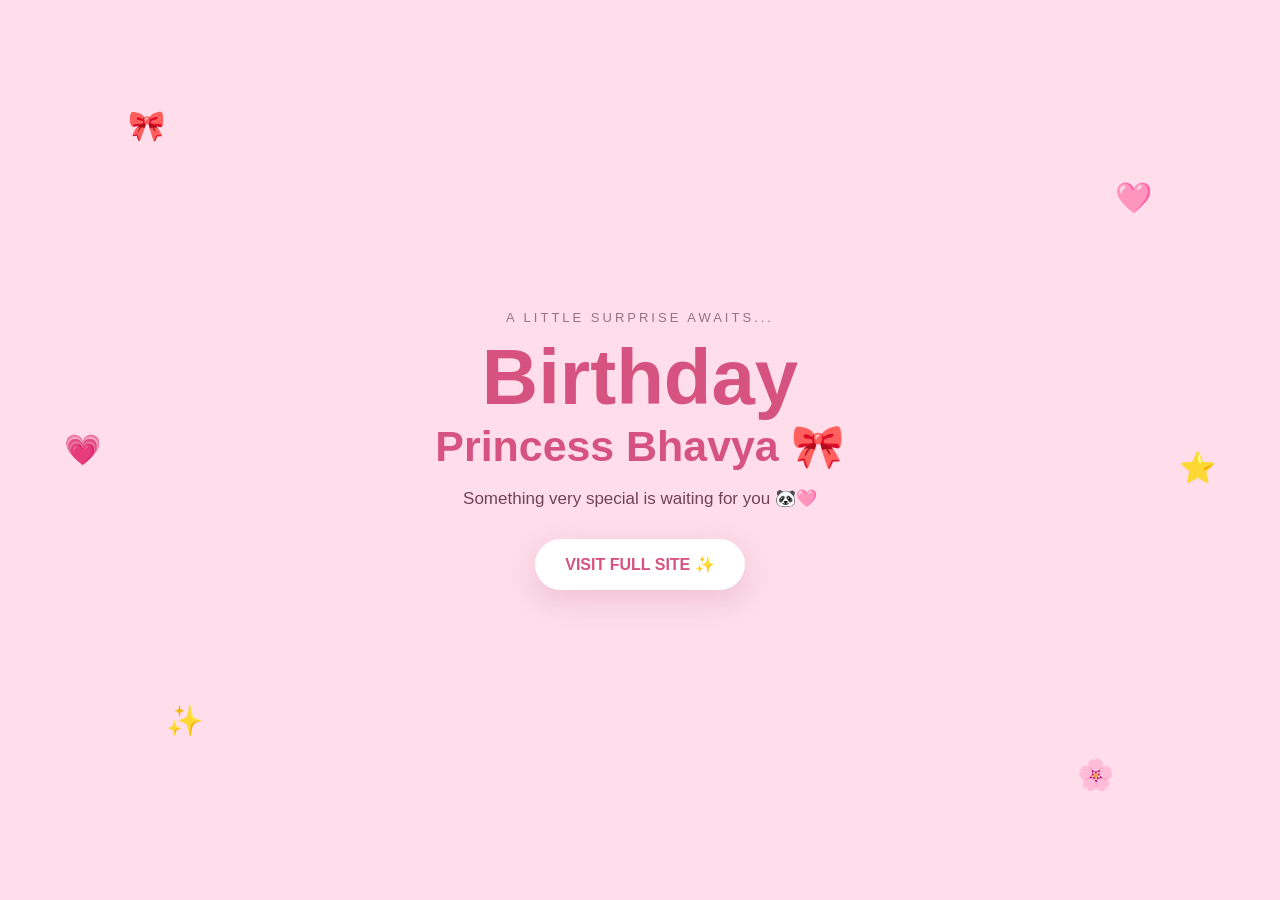
==== Index.html @ 4925a63b "Create Index.html" ====
<!DOCTYPE html>
<html lang="en">
<head>
<meta charset="UTF-8">
<meta name="viewport" content="width=device-width, initial-scale=1.0">
<title>Bhavya Sharma 🎀</title>
<style>
*{box-sizing:border-box;margin:0;padding:0}
body{font-family:Arial,sans-serif;background:#fff0f6;color:#704357;overflow-x:hidden}
button{border:0;cursor:pointer;font-family:inherit;font-weight:bold}
.screen{min-height:100vh;display:flex;align-items:center;justify-content:center;text-align:center;padding:25px}
#home{position:relative;overflow:hidden;background:#ffddea}
.home-content{position:relative;z-index:2}
.small{font-size:13px;letter-spacing:3px;opacity:.7;margin-bottom:15px}
h1{color:#d65380;font-size:clamp(48px,13vw,78px);line-height:.95}
.name{display:block;font-size:.55em;margin-top:12px}
.subtitle{margin:22px 0 30px;font-size:17px}
.main-btn{background:white;color:#d65380;padding:16px 30px;border-radius:50px;font-size:16px;box-shadow:0 10px 30px rgba(160,70,105,.18)}
.decor{position:absolute;font-size:30px;animation:float 4s ease-in-out infinite}
.d1{top:12%;left:10%}.d2{top:20%;right:10%;animation-delay:1s}.d3{bottom:18%;left:13%;animation-delay:2s}
.d4{bottom:12%;right:13%;animation-delay:.5s}.d5{top:48%;left:5%;animation-delay:1.5s}.d6{top:50%;right:5%;animation-delay:2.5s}

#journey{display:none;position:fixed;inset:0;z-index:10;background:#ffddea;text-align:center;overflow:hidden}
.journey-title{margin-top:18vh;color:#c64e77;font-size:21px}
.path{position:absolute;left:8%;right:8%;bottom:30%;height:5px;background:white;border-radius:10px}
.panda{position:absolute;left:-100px;bottom:calc(30% - 35px);font-size:72px;animation:walk 4s linear forwards}
.journey-text{position:absolute;bottom:17%;width:100%;opacity:.7}

#countdown{display:none;position:fixed;inset:0;z-index:20;background:linear-gradient(145deg,#ffe9f1,#ffd1e2)}
.count-box{width:min(440px,100%);text-align:center}
.count-panda{font-size:65px;animation:bounce 1.5s infinite}
.count-box h2{color:#d0527d;margin:15px 0 10px;font-size:28px}
.count-box p{line-height:1.6;font-size:14px}
.timer{display:grid;grid-template-columns:repeat(4,1fr);gap:7px;margin:25px 0}
.time{background:white;border-radius:17px;padding:14px 3px}
.number{display:block;color:#c64e77;font-size:25px;font-weight:bold}
.label{font-size:9px;opacity:.6}

#site{display:none;background:#fff0f6;min-height:100vh}
.hero{min-height:100vh;padding:30px;display:flex;flex-direction:column;align-items:center;justify-content:center;text-align:center}
.hero-panda{font-size:85px;animation:bounce 1.7s infinite}
.hero h2{color:#d0527d;font-size:clamp(42px,12vw,72px);line-height:1;margin:20px 0}
.hero h2 span{color:#b93f6c}
.hero p{max-width:480px;line-height:1.7;font-size:17px}
.badge{margin-top:25px;background:white;color:#c64e77;padding:12px 22px;border-radius:30px;font-weight:bold}
.section{padding:70px 20px;text-align:center}
.card{max-width:600px;margin:auto;background:white;padding:35px 25px;border-radius:30px;box-shadow:0 15px 40px rgba(160,70,105,.12)}
.card h3,.section-title{color:#d0527d;font-size:28px;margin-bottom:20px}
.card p{line-height:1.9}

.photos{max-width:900px;margin:30px auto;display:grid;grid-template-columns:repeat(3,1fr);gap:15px}
.photo{background:white;padding:10px;border-radius:20px;box-shadow:0 8px 25px rgba(160,70,105,.08)}
.photo img{width:100%;height:240px;object-fit:cover;border-radius:14px;display:block}
.photo p{padding:12px 5px 5px}

.cake{width:190px;height:150px;margin:45px auto 25px;position:relative}
.cake-bottom,.cake-middle,.cake-top{position:absolute;left:50%;transform:translateX(-50%);border-radius:12px}
.cake-bottom{width:190px;height:60px;bottom:0;background:#e889a8}
.cake-middle{width:155px;height:50px;bottom:50px;background:#f3abc0}
.cake-top{width:125px;height:42px;bottom:92px;background:#ffd0df}
.candle{position:absolute;bottom:132px;width:11px;height:35px;background:white;z-index:2}
.candle1{left:75px}.candle2{left:105px}
.flame{position:absolute;top:-23px;left:-5px}
.wish-btn{background:#d0527d;color:white;padding:13px 24px;border-radius:30px}
#wish{margin-top:15px;color:#c64e77}

.gift{font-size:100px;margin:25px 0;animation:giftFloat 2s infinite ease-in-out}
.gift-btn{background:#d0527d;color:white;padding:16px 28px;border-radius:40px;font-size:16px}
#letter{display:none;max-width:620px;margin:35px auto 0;background:white;padding:35px 25px;border-radius:30px;box-shadow:0 20px 50px rgba(160,70,105,.15);text-align:left;animation:reveal .7s ease}
.letter-icon{text-align:center;font-size:60px}
#letter h3{text-align:center;color:#d0527d;font-size:28px;margin:15px 0 25px}
#letter p{line-height:1.9;font-size:16px}
.signature{margin-top:25px;text-align:right;color:#c64e77;line-height:1.7}
footer{padding:35px 20px;background:#ffd7e5;text-align:center;line-height:1.8}

@keyframes float{0%,100%{transform:translateY(0)}50%{transform:translateY(-17px)}}
@keyframes walk{from{left:-100px}to{left:calc(100% - 90px)}}
@keyframes bounce{0%,100%{transform:translateY(0)}50%{transform:translateY(-12px)}}
@keyframes giftFloat{0%,100%{transform:translateY(0)}50%{transform:translateY(-12px)}}
@keyframes reveal{from{opacity:0;transform:translateY(25px) scale(.96)}to{opacity:1;transform:translateY(0) scale(1)}}
@media(max-width:600px){
.photos{grid-template-columns:1fr;max-width:360px}
.photo img{height:280px}
.timer{gap:4px}
.number{font-size:21px}
}
</style>
</head>
<body>

<section id="home" class="screen">
<div class="decor d1">🎀</div><div class="decor d2">🩷</div><div class="decor d3">✨</div>
<div class="decor d4">🌸</div><div class="decor d5">💗</div><div class="decor d6">⭐</div>
<div class="home-content">
<div class="small">A LITTLE SURPRISE AWAITS...</div>
<h1>Birthday<span class="name">Princess Bhavya 🎀</span></h1>
<div class="subtitle">Something very special is waiting for you 🐼🩷</div>
<button class="main-btn" onclick="startJourney()">VISIT FULL SITE ✨</button>
</div>
</section>

<section id="journey">
<div class="journey-title">🐼 Wait... the panda is taking you there! 🎀</div>
<div class="path"></div><div class="panda">🐼</div>
<div class="journey-text">Follow the little panda... ✨</div>
</section>

<section id="countdown" class="screen">
<div class="count-box">
<div class="count-panda">🐼🎀</div>
<h2>Bhavya's Special Day Is Coming! 🎂</h2>
<p>The birthday surprise unlocks on<br><b>15 August 2026 • 12:00 AM IST</b></p>
<div class="timer">
<div class="time"><span class="number" id="days">00</span><span class="label">DAYS</span></div>
<div class="time"><span class="number" id="hours">00</span><span class="label">HOURS</span></div>
<div class="time"><span class="number" id="minutes">00</span><span class="label">MINUTES</span></div>
<div class="time"><span class="number" id="seconds">00</span><span class="label">SECONDS</span></div>
</div>
</div>
</section>

<section id="site">
<div class="hero">
<div class="hero-panda">🐼🎀</div>
<div class="small">WELCOME TO A VERY SPECIAL DAY ✨</div>
<h2>Happy 2nd<br>Birthday <span>Bhavya!</span> 🎂</h2>
<p>Two tiny years of smiles, giggles, mischief and endless happiness. 🩷</p>
<div class="badge">🎀 15 AUGUST 2026 🎀</div>
</div>

<div class="section">
<div class="card">
<h3>For Our Little Princess 🩷</h3>
<p>Dear Bhavya,<br><br>
You may be only two years old, but you've already filled so many hearts with happiness.
<br><br>Keep smiling, keep laughing, and keep being the adorable little Bhavya that everyone loves. 🥹🎀
<br><br>Lots and lots of love,<br><b>Mama ❤️</b></p>
</div>
</div>

<div class="section">
<div class="small">LITTLE MOMENTS, BIG MEMORIES</div>
<h3 class="section-title">Bhavya's Memories 📸</h3>
<div class="photos">

<div class="photo">
<img src="[data-uri]
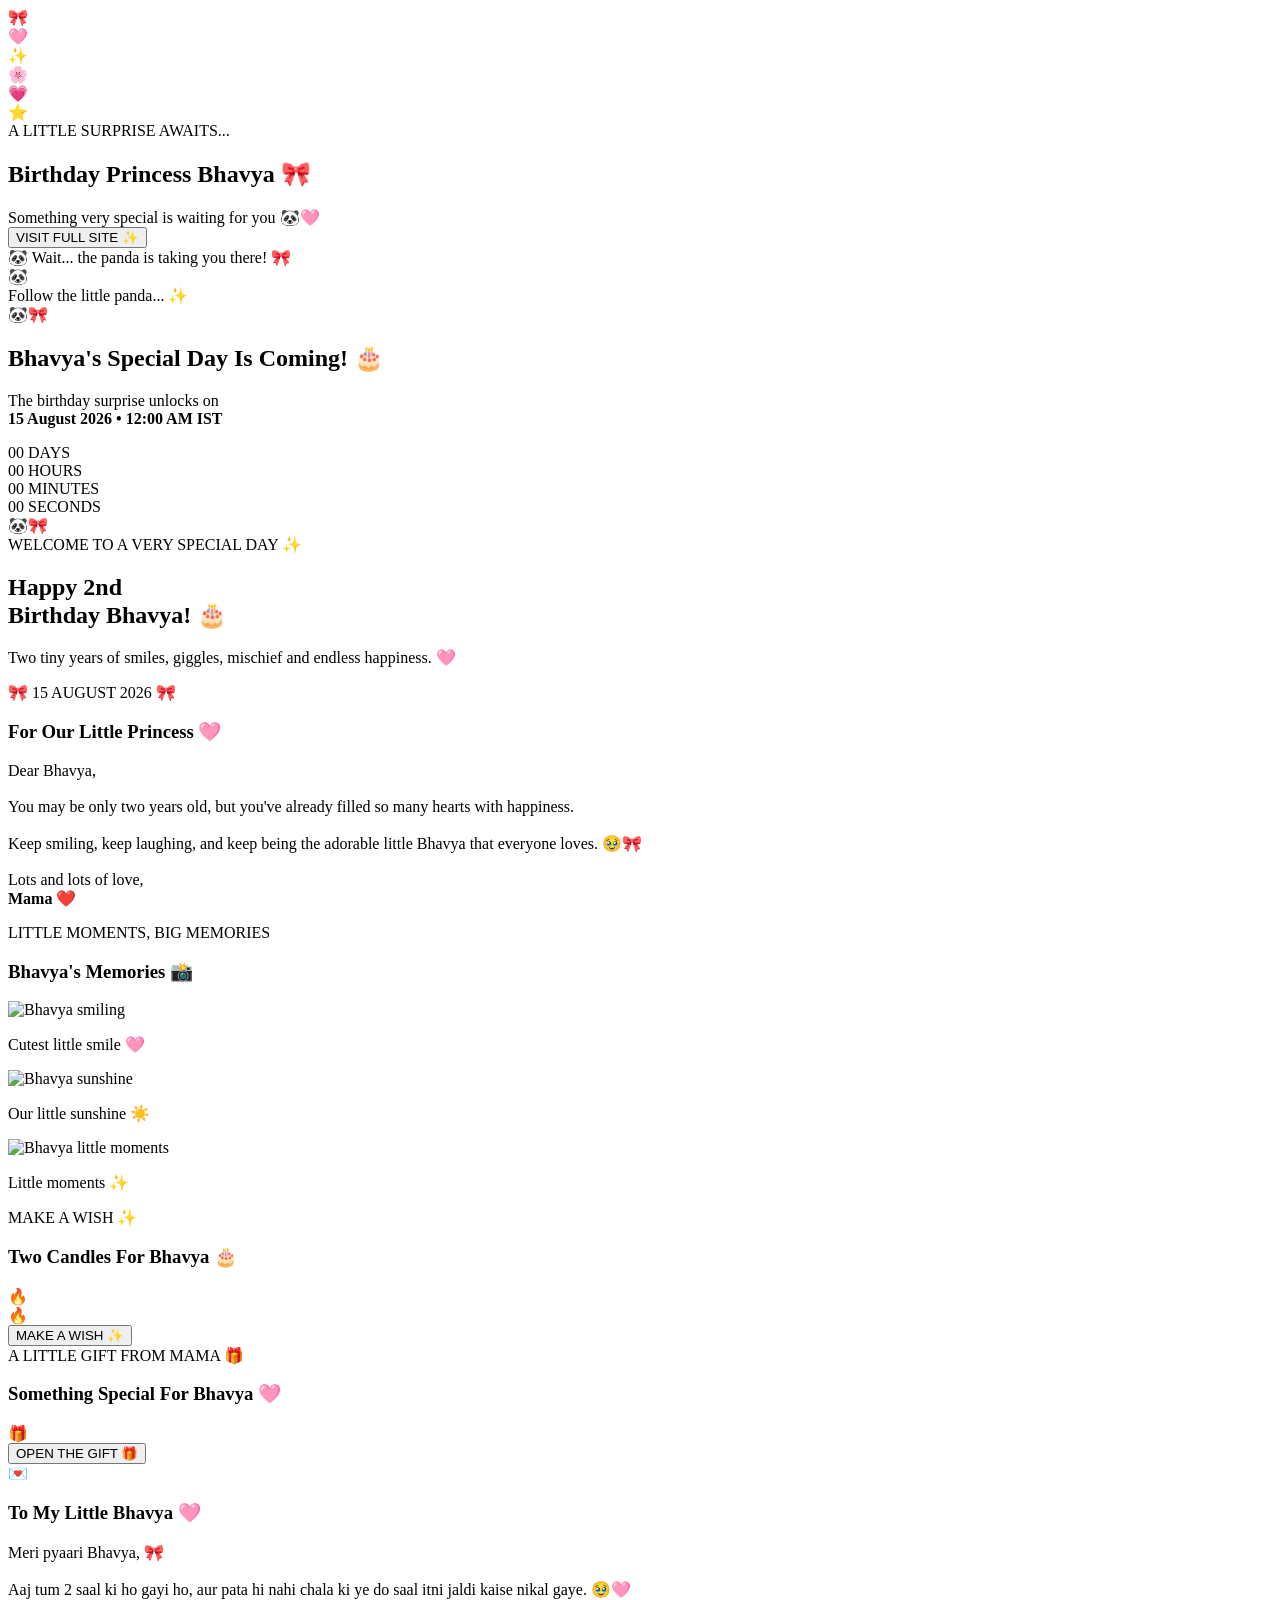
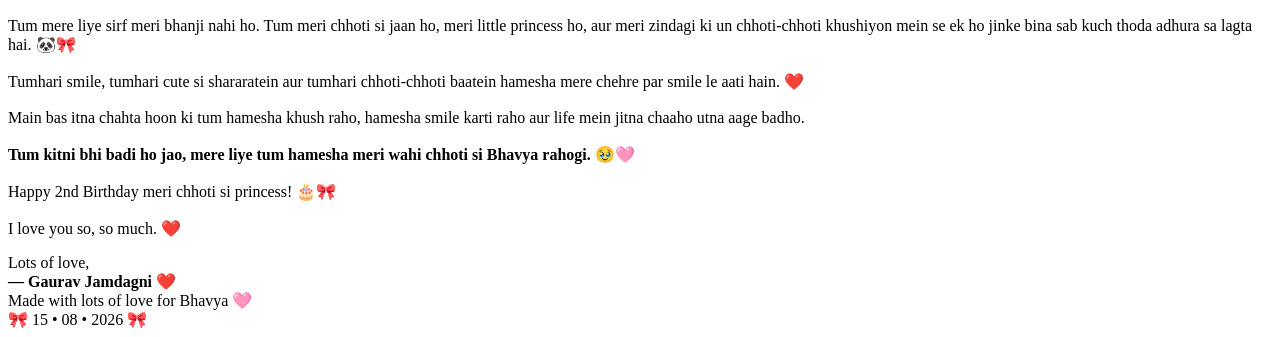
==== commit 44a5031e: "Update Index.html" ====
--- a/Index.html
+++ b/Index.html
@@ -1,147 +1,326 @@
 <!DOCTYPE html>
 <html lang="en">
 <head>
-<meta charset="UTF-8">
-<meta name="viewport" content="width=device-width, initial-scale=1.0">
-<title>Bhavya Sharma 🎀</title>
-<style>
-*{box-sizing:border-box;margin:0;padding:0}
-body{font-family:Arial,sans-serif;background:#fff0f6;color:#704357;overflow-x:hidden}
-button{border:0;cursor:pointer;font-family:inherit;font-weight:bold}
-.screen{min-height:100vh;display:flex;align-items:center;justify-content:center;text-align:center;padding:25px}
-#home{position:relative;overflow:hidden;background:#ffddea}
-.home-content{position:relative;z-index:2}
-.small{font-size:13px;letter-spacing:3px;opacity:.7;margin-bottom:15px}
-h1{color:#d65380;font-size:clamp(48px,13vw,78px);line-height:.95}
-.name{display:block;font-size:.55em;margin-top:12px}
-.subtitle{margin:22px 0 30px;font-size:17px}
-.main-btn{background:white;color:#d65380;padding:16px 30px;border-radius:50px;font-size:16px;box-shadow:0 10px 30px rgba(160,70,105,.18)}
-.decor{position:absolute;font-size:30px;animation:float 4s ease-in-out infinite}
-.d1{top:12%;left:10%}.d2{top:20%;right:10%;animation-delay:1s}.d3{bottom:18%;left:13%;animation-delay:2s}
-.d4{bottom:12%;right:13%;animation-delay:.5s}.d5{top:48%;left:5%;animation-delay:1.5s}.d6{top:50%;right:5%;animation-delay:2.5s}
-
-#journey{display:none;position:fixed;inset:0;z-index:10;background:#ffddea;text-align:center;overflow:hidden}
-.journey-title{margin-top:18vh;color:#c64e77;font-size:21px}
-.path{position:absolute;left:8%;right:8%;bottom:30%;height:5px;background:white;border-radius:10px}
-.panda{position:absolute;left:-100px;bottom:calc(30% - 35px);font-size:72px;animation:walk 4s linear forwards}
-.journey-text{position:absolute;bottom:17%;width:100%;opacity:.7}
-
-#countdown{display:none;position:fixed;inset:0;z-index:20;background:linear-gradient(145deg,#ffe9f1,#ffd1e2)}
-.count-box{width:min(440px,100%);text-align:center}
-.count-panda{font-size:65px;animation:bounce 1.5s infinite}
-.count-box h2{color:#d0527d;margin:15px 0 10px;font-size:28px}
-.count-box p{line-height:1.6;font-size:14px}
-.timer{display:grid;grid-template-columns:repeat(4,1fr);gap:7px;margin:25px 0}
-.time{background:white;border-radius:17px;padding:14px 3px}
-.number{display:block;color:#c64e77;font-size:25px;font-weight:bold}
-.label{font-size:9px;opacity:.6}
-
-#site{display:none;background:#fff0f6;min-height:100vh}
-.hero{min-height:100vh;padding:30px;display:flex;flex-direction:column;align-items:center;justify-content:center;text-align:center}
-.hero-panda{font-size:85px;animation:bounce 1.7s infinite}
-.hero h2{color:#d0527d;font-size:clamp(42px,12vw,72px);line-height:1;margin:20px 0}
-.hero h2 span{color:#b93f6c}
-.hero p{max-width:480px;line-height:1.7;font-size:17px}
-.badge{margin-top:25px;background:white;color:#c64e77;padding:12px 22px;border-radius:30px;font-weight:bold}
-.section{padding:70px 20px;text-align:center}
-.card{max-width:600px;margin:auto;background:white;padding:35px 25px;border-radius:30px;box-shadow:0 15px 40px rgba(160,70,105,.12)}
-.card h3,.section-title{color:#d0527d;font-size:28px;margin-bottom:20px}
-.card p{line-height:1.9}
-
-.photos{max-width:900px;margin:30px auto;display:grid;grid-template-columns:repeat(3,1fr);gap:15px}
-.photo{background:white;padding:10px;border-radius:20px;box-shadow:0 8px 25px rgba(160,70,105,.08)}
-.photo img{width:100%;height:240px;object-fit:cover;border-radius:14px;display:block}
-.photo p{padding:12px 5px 5px}
-
-.cake{width:190px;height:150px;margin:45px auto 25px;position:relative}
-.cake-bottom,.cake-middle,.cake-top{position:absolute;left:50%;transform:translateX(-50%);border-radius:12px}
-.cake-bottom{width:190px;height:60px;bottom:0;background:#e889a8}
-.cake-middle{width:155px;height:50px;bottom:50px;background:#f3abc0}
-.cake-top{width:125px;height:42px;bottom:92px;background:#ffd0df}
-.candle{position:absolute;bottom:132px;width:11px;height:35px;background:white;z-index:2}
-.candle1{left:75px}.candle2{left:105px}
-.flame{position:absolute;top:-23px;left:-5px}
-.wish-btn{background:#d0527d;color:white;padding:13px 24px;border-radius:30px}
-#wish{margin-top:15px;color:#c64e77}
-
-.gift{font-size:100px;margin:25px 0;animation:giftFloat 2s infinite ease-in-out}
-.gift-btn{background:#d0527d;color:white;padding:16px 28px;border-radius:40px;font-size:16px}
-#letter{display:none;max-width:620px;margin:35px auto 0;background:white;padding:35px 25px;border-radius:30px;box-shadow:0 20px 50px rgba(160,70,105,.15);text-align:left;animation:reveal .7s ease}
-.letter-icon{text-align:center;font-size:60px}
-#letter h3{text-align:center;color:#d0527d;font-size:28px;margin:15px 0 25px}
-#letter p{line-height:1.9;font-size:16px}
-.signature{margin-top:25px;text-align:right;color:#c64e77;line-height:1.7}
-footer{padding:35px 20px;background:#ffd7e5;text-align:center;line-height:1.8}
-
-@keyframes float{0%,100%{transform:translateY(0)}50%{transform:translateY(-17px)}}
-@keyframes walk{from{left:-100px}to{left:calc(100% - 90px)}}
-@keyframes bounce{0%,100%{transform:translateY(0)}50%{transform:translateY(-12px)}}
-@keyframes giftFloat{0%,100%{transform:translateY(0)}50%{transform:translateY(-12px)}}
-@keyframes reveal{from{opacity:0;transform:translateY(25px) scale(.96)}to{opacity:1;transform:translateY(0) scale(1)}}
-@media(max-width:600px){
-.photos{grid-template-columns:1fr;max-width:360px}
-.photo img{height:280px}
-.timer{gap:4px}
-.number{font-size:21px}
-}
-</style>
+  <meta charset="UTF-8">
+  <meta name="viewport" content="width=device-width, initial-scale=1.0">
+
+  <title>Bhavya Sharma 🎀</title>
+
+  <link rel="stylesheet" href="style.css">
 </head>
+
 <body>
 
-<section id="home" class="screen">
-<div class="decor d1">🎀</div><div class="decor d2">🩷</div><div class="decor d3">✨</div>
-<div class="decor d4">🌸</div><div class="decor d5">💗</div><div class="decor d6">⭐</div>
-<div class="home-content">
-<div class="small">A LITTLE SURPRISE AWAITS...</div>
-<h1>Birthday<span class="name">Princess Bhavya 🎀</span></h1>
-<div class="subtitle">Something very special is waiting for you 🐼🩷</div>
-<button class="main-btn" onclick="startJourney()">VISIT FULL SITE ✨</button>
-</div>
-</section>
-
-<section id="journey">
-<div class="journey-title">🐼 Wait... the panda is taking you there! 🎀</div>
-<div class="path"></div><div class="panda">🐼</div>
-<div class="journey-text">Follow the little panda... ✨</div>
-</section>
-
-<section id="countdown" class="screen">
-<div class="count-box">
-<div class="count-panda">🐼🎀</div>
-<h2>Bhavya's Special Day Is Coming! 🎂</h2>
-<p>The birthday surprise unlocks on<br><b>15 August 2026 • 12:00 AM IST</b></p>
-<div class="timer">
-<div class="time"><span class="number" id="days">00</span><span class="label">DAYS</span></div>
-<div class="time"><span class="number" id="hours">00</span><span class="label">HOURS</span></div>
-<div class="time"><span class="number" id="minutes">00</span><span class="label">MINUTES</span></div>
-<div class="time"><span class="number" id="seconds">00</span><span class="label">SECONDS</span></div>
-</div>
-</div>
-</section>
-
-<section id="site">
-<div class="hero">
-<div class="hero-panda">🐼🎀</div>
-<div class="small">WELCOME TO A VERY SPECIAL DAY ✨</div>
-<h2>Happy 2nd<br>Birthday <span>Bhavya!</span> 🎂</h2>
-<p>Two tiny years of smiles, giggles, mischief and endless happiness. 🩷</p>
-<div class="badge">🎀 15 AUGUST 2026 🎀</div>
-</div>
-
-<div class="section">
-<div class="card">
-<h3>For Our Little Princess 🩷</h3>
-<p>Dear Bhavya,<br><br>
-You may be only two years old, but you've already filled so many hearts with happiness.
-<br><br>Keep smiling, keep laughing, and keep being the adorable little Bhavya that everyone loves. 🥹🎀
-<br><br>Lots and lots of love,<br><b>Mama ❤️</b></p>
-</div>
-</div>
-
-<div class="section">
-<div class="small">LITTLE MOMENTS, BIG MEMORIES</div>
-<h3 class="section-title">Bhavya's Memories 📸</h3>
-<div class="photos">
-
-<div class="photo">
-<img src="[data-uri]
+  <!-- HOME -->
+  <section id="home" class="screen">
+
+    <div class="decor d1">🎀</div>
+    <div class="decor d2">🩷</div>
+    <div class="decor d3">✨</div>
+    <div class="decor d4">🌸</div>
+    <div class="decor d5">💗</div>
+    <div class="decor d6">⭐</div>
+
+    <div class="home">
+
+      <div class="small">
+        A LITTLE SURPRISE AWAITS...
+      </div>
+
+      <h1>
+        Birthday
+        <span class="name">Princess Bhavya 🎀</span>
+      </h1>
+
+      <div class="subtitle">
+        Something very special is waiting for you 🐼🩷
+      </div>
+
+      <button class="main-btn" onclick="startJourney()">
+        VISIT FULL SITE ✨
+      </button>
+
+    </div>
+
+  </section>
+
+
+  <!-- PANDA JOURNEY -->
+  <section id="journey">
+
+    <div class="journey-title">
+      🐼 Wait... the panda is taking you there! 🎀
+    </div>
+
+    <div class="path"></div>
+
+    <div class="panda">
+      🐼
+    </div>
+
+    <div class="journey-text">
+      Follow the little panda... ✨
+    </div>
+
+  </section>
+
+
+  <!-- COUNTDOWN -->
+  <section id="countdown" class="screen">
+
+    <div class="count-box">
+
+      <div class="count-panda">
+        🐼🎀
+      </div>
+
+      <h2>
+        Bhavya's Special Day Is Coming! 🎂
+      </h2>
+
+      <p>
+        The birthday surprise unlocks on<br>
+        <b>15 August 2026 • 12:00 AM IST</b>
+      </p>
+
+      <div class="timer">
+
+        <div class="time">
+          <span class="number" id="days">00</span>
+          <span class="label">DAYS</span>
+        </div>
+
+        <div class="time">
+          <span class="number" id="hours">00</span>
+          <span class="label">HOURS</span>
+        </div>
+
+        <div class="time">
+          <span class="number" id="minutes">00</span>
+          <span class="label">MINUTES</span>
+        </div>
+
+        <div class="time">
+          <span class="number" id="seconds">00</span>
+          <span class="label">SECONDS</span>
+        </div>
+
+      </div>
+
+    </div>
+
+  </section>
+
+
+  <!-- MAIN WEBSITE -->
+  <section id="site">
+
+    <!-- HERO -->
+    <div class="hero">
+
+      <div class="hero-panda">
+        🐼🎀
+      </div>
+
+      <div class="small">
+        WELCOME TO A VERY SPECIAL DAY ✨
+      </div>
+
+      <h2>
+        Happy 2nd<br>
+        Birthday <span>Bhavya!</span> 🎂
+      </h2>
+
+      <p>
+        Two tiny years of smiles, giggles, mischief
+        and endless happiness. 🩷
+      </p>
+
+      <div class="badge">
+        🎀 15 AUGUST 2026 🎀
+      </div>
+
+    </div>
+
+
+    <!-- MESSAGE -->
+    <div class="section">
+
+      <div class="card">
+
+        <h3>
+          For Our Little Princess 🩷
+        </h3>
+
+        <p>
+          Dear Bhavya,<br><br>
+
+          You may be only two years old, but you've already
+          filled so many hearts with happiness.<br><br>
+
+          Keep smiling, keep laughing, and keep being the
+          adorable little Bhavya that everyone loves. 🥹🎀<br><br>
+
+          Lots and lots of love,<br>
+
+          <b>Mama ❤️</b>
+        </p>
+
+      </div>
+
+    </div>
+
+
+    <!-- PHOTOS -->
+    <div class="section">
+
+      <div class="small">
+        LITTLE MOMENTS, BIG MEMORIES
+      </div>
+
+      <h3 class="section-title">
+        Bhavya's Memories 📸
+      </h3>
+
+      <div class="photos">
+
+        <div class="photo">
+          <img src="photo1.jpg" alt="Bhavya smiling">
+          <p>Cutest little smile 🩷</p>
+        </div>
+
+        <div class="photo">
+          <img src="photo2.jpg" alt="Bhavya sunshine">
+          <p>Our little sunshine ☀️</p>
+        </div>
+
+        <div class="photo">
+          <img src="photo3.jpg" alt="Bhavya little moments">
+          <p>Little moments ✨</p>
+        </div>
+
+      </div>
+
+    </div>
+
+
+    <!-- CAKE -->
+    <div class="section">
+
+      <div class="small">
+        MAKE A WISH ✨
+      </div>
+
+      <h3 class="section-title">
+        Two Candles For Bhavya 🎂
+      </h3>
+
+      <div class="cake">
+
+        <div class="candle candle1">
+          <div class="flame">🔥</div>
+        </div>
+
+        <div class="candle candle2">
+          <div class="flame">🔥</div>
+        </div>
+
+        <div class="cake-top"></div>
+        <div class="cake-middle"></div>
+        <div class="cake-bottom"></div>
+
+      </div>
+
+      <button class="wish-btn" onclick="makeWish()">
+        MAKE A WISH ✨
+      </button>
+
+      <div id="wish"></div>
+
+    </div>
+
+
+    <!-- GIFT -->
+    <div class="section">
+
+      <div class="small">
+        A LITTLE GIFT FROM MAMA 🎁
+      </div>
+
+      <h3 class="section-title">
+        Something Special For Bhavya 🩷
+      </h3>
+
+      <div class="gift">
+        🎁
+      </div>
+
+      <button class="gift-btn" onclick="openGift()">
+        OPEN THE GIFT 🎁
+      </button>
+
+
+      <!-- LETTER -->
+      <div id="letter">
+
+        <div class="letter-icon">
+          💌
+        </div>
+
+        <h3>
+          To My Little Bhavya 🩷
+        </h3>
+
+        <p>
+          Meri pyaari Bhavya, 🎀<br><br>
+
+          Aaj tum 2 saal ki ho gayi ho, aur pata hi nahi chala
+          ki ye do saal itni jaldi kaise nikal gaye. 🥹🩷<br><br>
+
+          Tum mere liye sirf meri bhanji nahi ho.
+          Tum meri chhoti si jaan ho, meri little princess ho,
+          aur meri zindagi ki un chhoti-chhoti khushiyon mein se
+          ek ho jinke bina sab kuch thoda adhura sa lagta hai.
+          🐼🎀<br><br>
+
+          Tumhari smile, tumhari cute si shararatein aur tumhari
+          chhoti-chhoti baatein hamesha mere chehre par smile
+          le aati hain. ❤️<br><br>
+
+          Main bas itna chahta hoon ki tum hamesha khush raho,
+          hamesha smile karti raho aur life mein jitna chaaho
+          utna aage badho.<br><br>
+
+          <b>
+            Tum kitni bhi badi ho jao, mere liye tum hamesha
+            meri wahi chhoti si Bhavya rahogi. 🥹🩷
+          </b><br><br>
+
+          Happy 2nd Birthday meri chhoti si princess! 🎂🎀<br><br>
+
+          I love you so, so much. ❤️
+        </p>
+
+        <div class="signature">
+          Lots of love,<br>
+          <b>— Gaurav Jamdagni ❤️</b>
+        </div>
+
+      </div>
+
+    </div>
+
+
+    <!-- FOOTER -->
+    <footer>
+      Made with lots of love for Bhavya 🩷<br>
+      🎀 15 • 08 • 2026 🎀
+    </footer>
+
+  </section>
+
+
+  <script src="script.js"></script>
+
+</body>
+</html>
